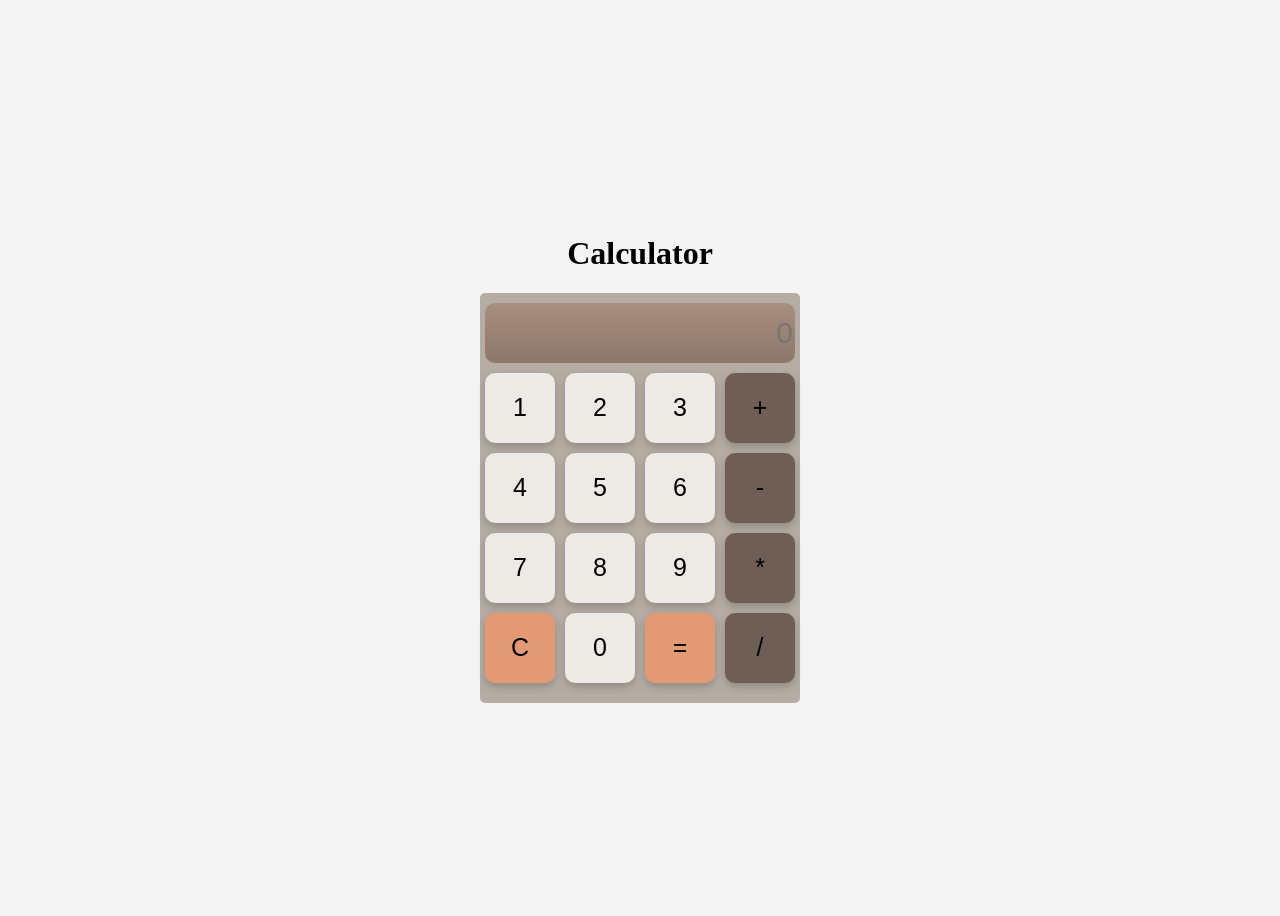
==== index.html @ 0ab54f57 "Rename Calculator.html to index.html" ====
<!DOCTYPE html>
<html lang="en">
<head>
  <meta charset="UTF-8">
  <meta name="viewport" content="width=device-width, initial-scale=1.0">
  <meta http-equiv="X-UA-Compatible" content="ie=edge">
  <title>Calculator UI</title>
  <link rel="stylesheet" href="style.css">
</head>
<body>
  

<h1>Calculator</h1>
<div class="container">
    <div class="display">
    <input type="text" readonly placeholder="0">
  </div>

  <div class="buttons">
    <button class="btn">1</button>
    <button class="btn">2</button>
    <button class="btn">3</button>
    <button class="op">+</button>
    <button class="btn">4</button>
    <button class="btn">5</button>
    <button class="btn">6</button>
    <button class="op">-</button>
    <button class="btn">7</button>
    <button class="btn">8</button>
    <button class="btn">9</button>
    <button class="op">*</button>
    <button class="clear">C</button>
    <button class="btn">0</button>
    <button class="equal">=</button>
    <button class="op">/</button>
  </div>
</div>
<script src="script.js"></script>
</body>
</html>
---- style.css ----
body{
  display: flex;
  flex-direction: column;
  justify-content: center;
  align-items: center;
  height: 100vh;
  background-color:#f4f4f4;

  
}
.container{
  height: 410px;
  width: 320px;
  border: 2px;
  background-color:  #B5ADA3;
  border-radius: 5px;
}
.display{
  padding: 10px 5px 10px 5px;
}

.display input{ 
  border: none;
  width:100%;
  height: 60px;
  box-sizing: border-box;
  font-size: 30px;
  background-color: #A78F80;
  border-radius:10px;
  background: linear-gradient(to bottom, #A78F80, #8D776A);
  text-align: right;
  
}
.buttons{
  display: grid;
  grid-template-columns: repeat(4,1fr);
  gap:10px;
  height:310px;
  padding:0px 5px 0px 5px ;
  
}
button{
  font-size: 25px;
  border-radius: 10px;
  border: none;
  box-shadow: 0 4px 8px rgba(0,0,0,0.2);
  
}
button:active{
  transition: transform 0.1s;
  transform: scale(0.95);
}
.btn{
  background-color: #EDE9E4;
}
.op{
  background-color:  #6F5E55;;
}
.equal,.clear{
  background-color:#E39A74;
}
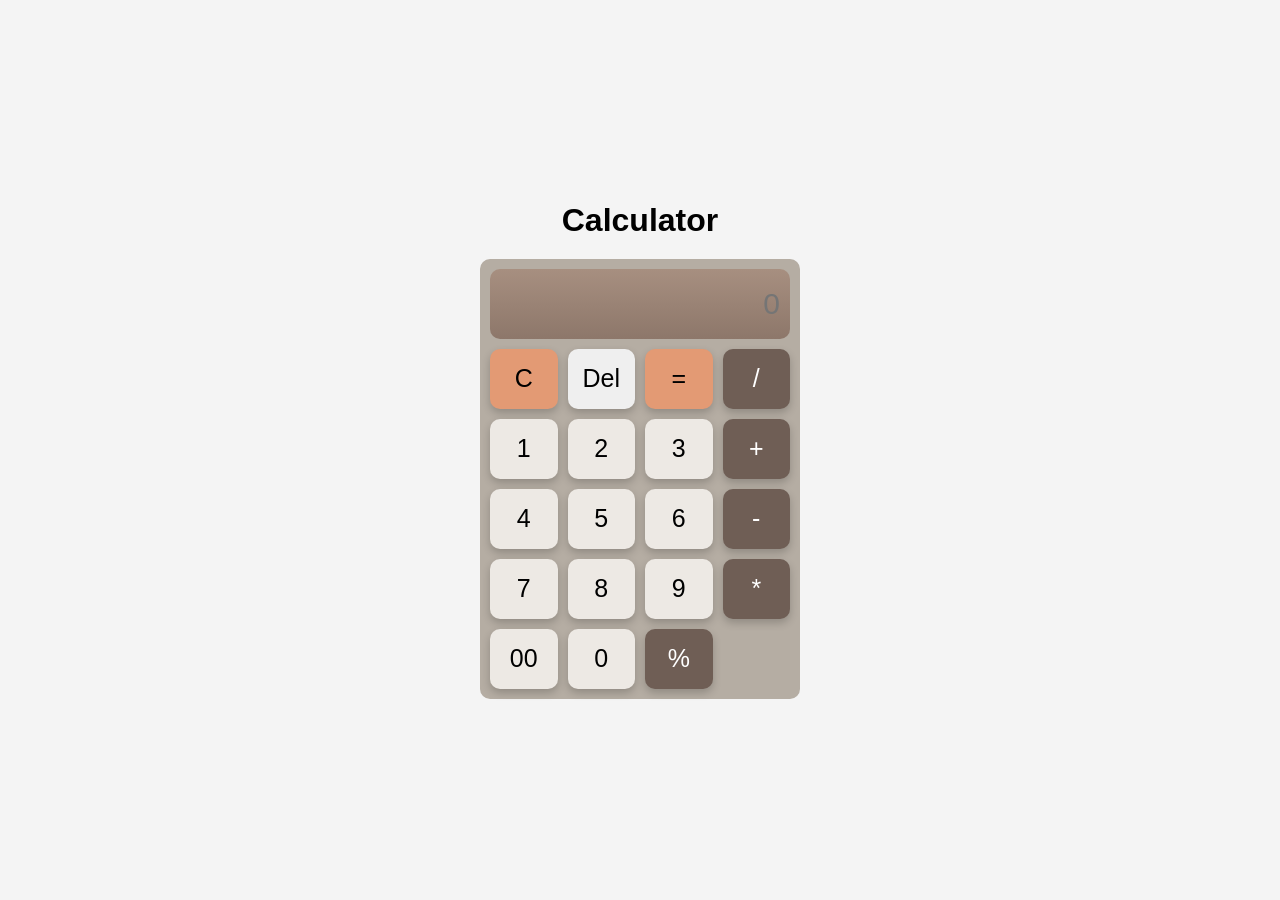
==== commit 4dbf37b9: "Refactor calculator UI buttons and input handling" ====
--- a/index.html
+++ b/index.html
@@ -7,6 +7,7 @@
   <meta http-equiv="X-UA-Compatible" content="ie=edge">
   <title>Calculator UI</title>
   <link rel="stylesheet" href="style.css">
+  
 </head>
 <body>
   
@@ -14,28 +15,31 @@
 <h1>Calculator</h1>
 <div class="container">
     <div class="display">
-    <input type="text" readonly placeholder="0">
+    <input type="text" id="input" placeholder="0" readonly>
   </div>
 
   <div class="buttons">
-    <button class="btn">1</button>
-    <button class="btn">2</button>
-    <button class="btn">3</button>
-    <button class="op">+</button>
-    <button class="btn">4</button>
-    <button class="btn">5</button>
-    <button class="btn">6</button>
-    <button class="op">-</button>
-    <button class="btn">7</button>
-    <button class="btn">8</button>
-    <button class="btn">9</button>
-    <button class="op">*</button>
-    <button class="clear">C</button>
-    <button class="btn">0</button>
-    <button class="equal">=</button>
-    <button class="op">/</button>
+     <button class="clear" onclick="allClear()" >C</button>
+    <button class="del" onclick="backPress()">Del</button>
+    <button class="equal" onclick="expression()">=</button>
+    <button class="op" onclick="display(this.innerHTML)">/</button>
+    <button class="btn" onclick="display(this.innerHTML)">1</button>
+    <button class="btn" onclick="display(this.innerHTML)">2</button>
+    <button class="btn" onclick="display(this.innerHTML)">3</button>
+    <button class="op"  onclick="display(this.innerHTML)">+</button>
+    <button class="btn" onclick="display(this.innerHTML)">4</button>
+    <button class="btn" onclick="display(this.innerHTML)">5</button>
+    <button class="btn" onclick="display(this.innerHTML)">6</button>
+    <button class="op" onclick="display(this.innerHTML)">-</button>
+    <button class="btn" onclick="display(this.innerHTML)">7</button>
+    <button class="btn" onclick="display(this.innerHTML)">8</button>
+    <button class="btn" onclick="display(this.innerHTML)">9</button>
+    <button class="op" onclick="display(this.innerHTML)">*</button>
+    <button class="btn" onclick="display(this.innerHTML)">00</button>
+    <button class="btn zero" onclick="display(this.innerHTML)">0</button>
+    <button class="op" onclick="display(this.innerHTML)">%</button>
   </div>
 </div>
-<script src="script.js"></script>
+<script src="./script.js"></script>
 </body>
 </html>
--- a/style.css
+++ b/style.css
@@ -1,61 +1,75 @@
-body{
-  display: flex;
-  flex-direction: column;
-  justify-content: center;
-  align-items: center;
-  height: 100vh;
-  background-color:#f4f4f4;
-
-  
-}
-.container{
-  height: 410px;
-  width: 320px;
-  border: 2px;
-  background-color:  #B5ADA3;
-  border-radius: 5px;
-}
-.display{
-  padding: 10px 5px 10px 5px;
+*{
+  margin:0;
+  padding:0;
+  box-sizing:border-box;
 }
 
-.display input{ 
-  border: none;
+body{
+  display:flex;
+  flex-direction:column;
+  justify-content:center;
+  align-items:center;
+  min-height:100vh;
+  background-color:#f4f4f4;
+  font-family:Arial,sans-serif;
+  padding:20px;
+}
+
+h1{
+  margin-bottom:20px;
+}
+
+.container{
+  width:320px;
+  background-color:#B5ADA3;
+  border-radius:10px;
+  padding:10px;
+}
+
+.display{
+  margin-bottom:10px;
+}
+
+.display input{
   width:100%;
-  height: 60px;
-  box-sizing: border-box;
-  font-size: 30px;
-  background-color: #A78F80;
+  height:70px;
+  font-size:30px;
+  text-align:right;
+  border:none;
   border-radius:10px;
-  background: linear-gradient(to bottom, #A78F80, #8D776A);
-  text-align: right;
-  
+  padding:10px;
+  background:linear-gradient(to bottom,#A78F80,#8D776A);
 }
+
 .buttons{
-  display: grid;
-  grid-template-columns: repeat(4,1fr);
+  display:grid;
+  grid-template-columns:repeat(4,1fr);
   gap:10px;
-  height:310px;
-  padding:0px 5px 0px 5px ;
-  
 }
+
 button{
-  font-size: 25px;
-  border-radius: 10px;
-  border: none;
-  box-shadow: 0 4px 8px rgba(0,0,0,0.2);
-  
+  height:60px;
+  font-size:25px;
+  border:none;
+  border-radius:10px;
+  box-shadow:0 4px 8px rgba(0,0,0,0.2);
+  cursor:pointer;
 }
+
 button:active{
-  transition: transform 0.1s;
-  transform: scale(0.95);
+  transform:scale(0.95);
 }
+
 .btn{
-  background-color: #EDE9E4;
+  background-color:#EDE9E4;
 }
+
 .op{
-  background-color:  #6F5E55;;
+  background-color:#6F5E55;
+  color:white;
 }
-.equal,.clear{
+
+.equal,
+.clear{
   background-color:#E39A74;
-}+}
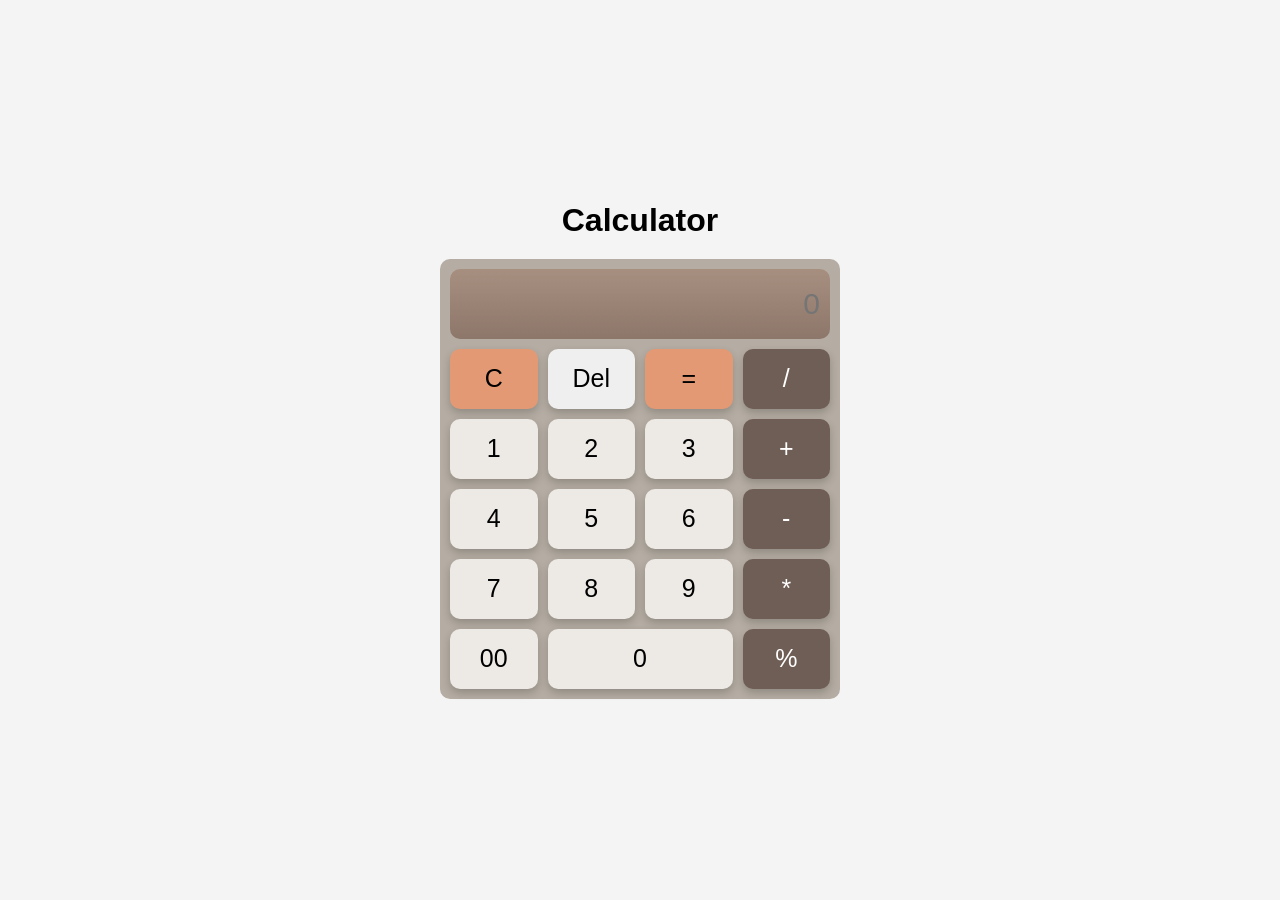
==== commit d95be1df: "Fix script tag path in index.html" ====
--- a/index.html
+++ b/index.html
@@ -40,6 +40,6 @@
     <button class="op" onclick="display(this.innerHTML)">%</button>
   </div>
 </div>
-<script src="./script.js"></script>
+<script src="script.js"></script>
 </body>
 </html>
--- a/style.css
+++ b/style.css
@@ -20,7 +20,7 @@
 }
 
 .container{
-  width:320px;
+  width:400px;
   background-color:#B5ADA3;
   border-radius:10px;
   padding:10px;
@@ -73,3 +73,9 @@
 .clear{
   background-color:#E39A74;
 }
+
+.zero{
+  grid-column:2/4;
+  align-content: center;
+
+}
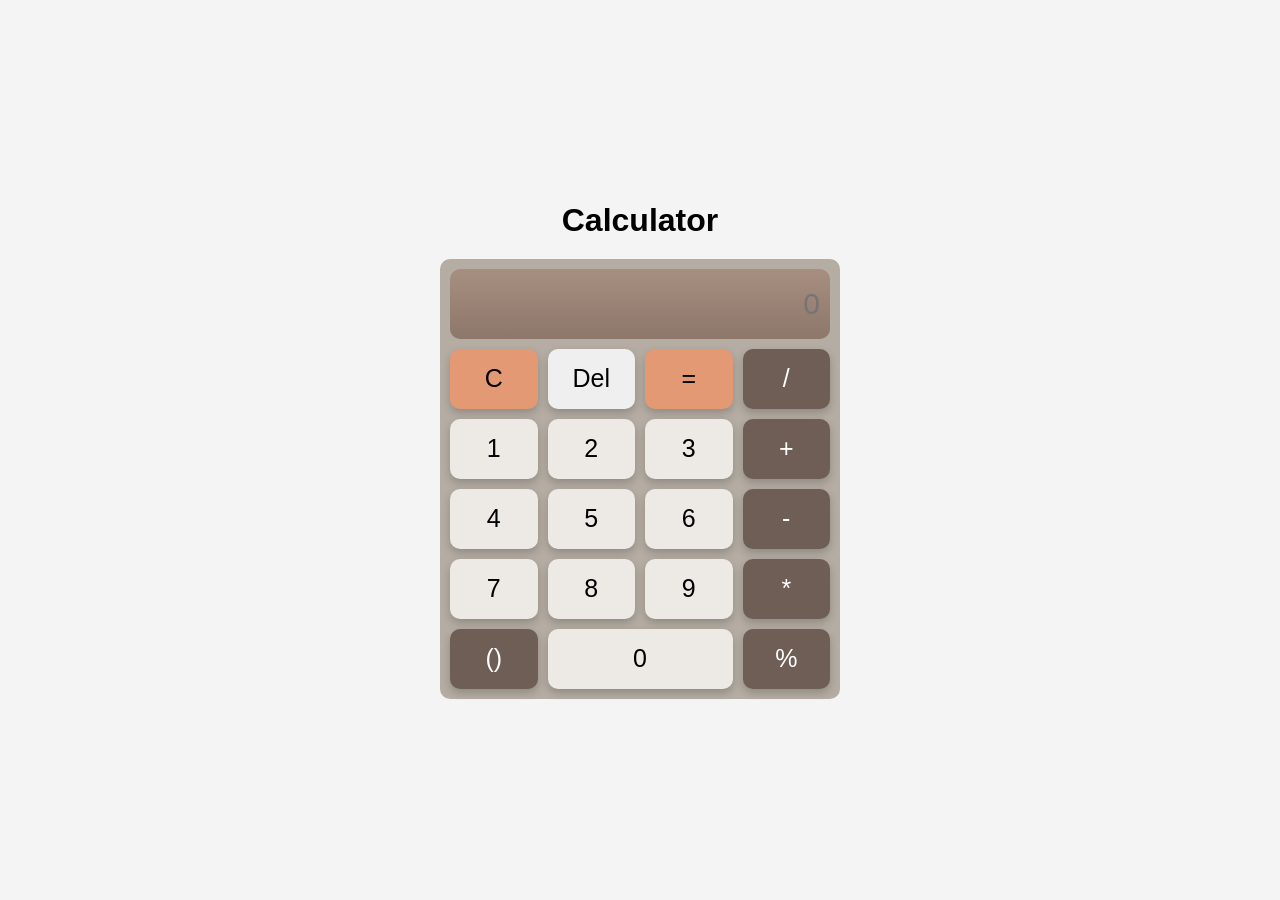
==== commit 5b304bcc: "file modified colon button added" ====
--- a/index.html
+++ b/index.html
@@ -35,11 +35,12 @@
     <button class="btn" onclick="display(this.innerHTML)">8</button>
     <button class="btn" onclick="display(this.innerHTML)">9</button>
     <button class="op" onclick="display(this.innerHTML)">*</button>
-    <button class="btn" onclick="display(this.innerHTML)">00</button>
+    <button class="op" onclick="colon()">()</button>
     <button class="btn zero" onclick="display(this.innerHTML)">0</button>
     <button class="op" onclick="display(this.innerHTML)">%</button>
+    
   </div>
 </div>
-<script src="script.js"></script>
+<script src="./script.js"></script>
 </body>
 </html>
